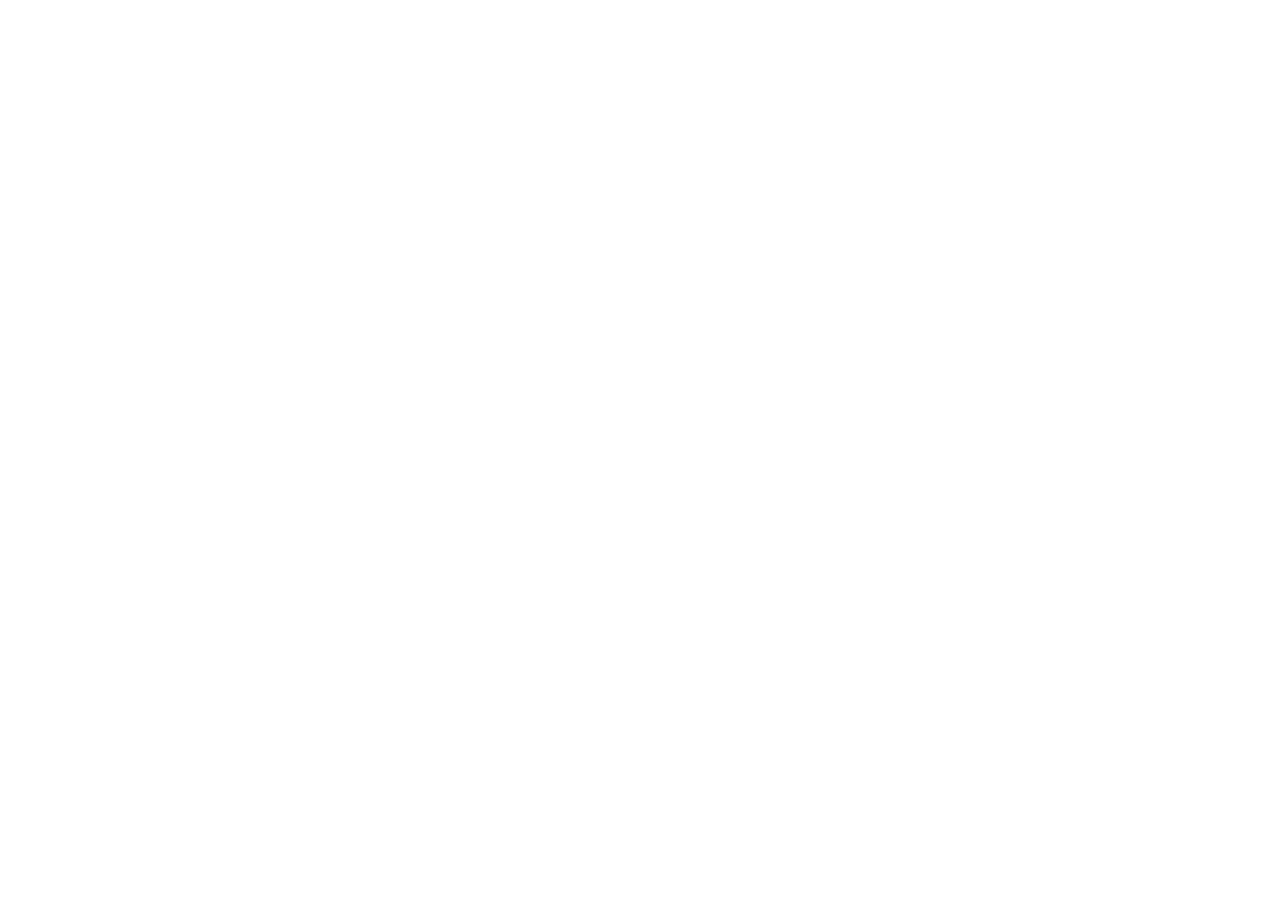
==== HTML/games.html @ 37cec216 "initial commit" ====
<!DOCTYPE html>
<html lang="en">
<head>
    <meta charset="UTF-8">
    <meta name="viewport" content="width=device-width, initial-scale=1.0">
    <title>Document</title>
</head>
<body>
    
</body>
</html>
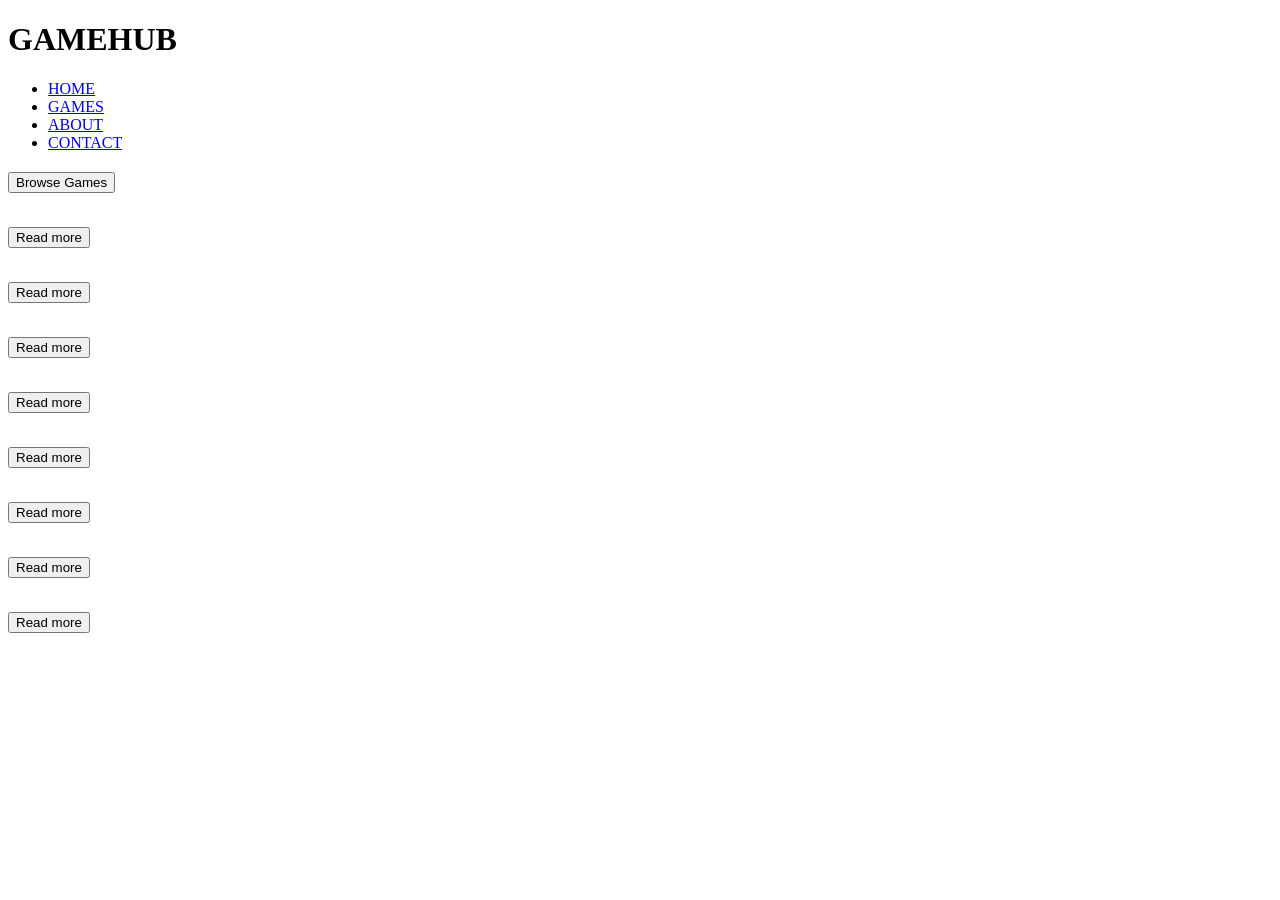
==== commit 6eedc698: "Added games images" ====
--- a/HTML/games.html
+++ b/HTML/games.html
@@ -1,11 +1,89 @@
-<!DOCTYPE html>
+<!doctype html>
 <html lang="en">
-<head>
-    <meta charset="UTF-8">
-    <meta name="viewport" content="width=device-width, initial-scale=1.0">
+  <head>
+    <meta charset="UTF-8" />
+    <meta name="viewport" content="width=device-width, initial-scale=1.0" />
+
+    <link rel="stylesheet" href="https://fonts.googleapis.com/css2?family=Poppins:wght@300;400;500;600;700&display=swap"rel="stylesheet">
     <title>Document</title>
-</head>
-<body>
-    
-</body>
-</html>+  </head>
+  <body>
+
+    <div class="flexbox-nav">
+    <h1>GAMEHUB</h1>
+
+    <ul class="navbar">
+      <li><a href="/HTML/index.html">HOME</a></li>
+      <li><a href="/HTML/games.html">GAMES</a></li>
+      <li><a href="/HTML/about.html">ABOUT</a></li>
+      <li><a href="/HTML/contact.html">CONTACT</a></li>
+    </ul>
+</div>
+    <section>
+      <h2></h2>
+
+      <p class=""></p>
+
+      <button class="browse">Browse Games</button>
+
+
+
+      <div class="card-one">
+        <img class="CP-image" src="https://images.megapixl.com/mpt/910331750620.jpg" alt="" />
+        <p class="CP"></p>
+        <p class="genre-CP"></p>
+        <button class="read-btn">Read more</button>
+      </div>
+            <div class="card-two">
+        <img class="FH-image" src="https://images.megapixl.com/mpt/168706206545.jpg" alt="" />
+        <p class="FH"></p>
+        <p class="genre-FH"></p>
+        <button class="read-btn">Read more</button>
+      </div>
+            <div class="card-three">
+        <img class="ER-image" src="https://images.megapixl.com/mpt/116449705540.jpg?h=220" alt="" />
+        <p class="ER"></p>
+        <p class="genre-ER"></p>
+        <button class="read-btn">Read more</button>
+      </div>
+            <div class="card-four">
+        <img class="CF-image" src="https://images.megapixl.com/mpt/960478221925.jpg?h=220" alt="" />
+        <p class="CF"></p>
+        <p class="genre-CF"></p>
+        <button class="read-btn">Read more</button>
+      </div>
+            <div class="card-five">
+        <img class="MC-image" src="https://images.megapixl.com/mpt/26554875055.jpg?h=220" alt="" />
+        <p class="MC"></p>
+        <p class="genre-MC"></p>
+        <button class="read-btn">Read more</button>
+      </div>
+            <div class="card-six">
+        <img class="GTA-image" src="https://images.megapixl.com/mpt/111045323940.jpg" alt="" />
+        <p class="GTA"></p>
+        <p class="genre-GTA"></p>
+        <button class="read-btn">Read more</button>
+      </div>
+
+            <div class="card-flexbox">
+
+      <div class="card-seven">
+        <img class="RDR-image" src="https://images.megapixl.com/mpt/815061786610.jpg" alt="" />
+        <p class="RDR"></p>
+        <p class="genre-RDR"></p>
+        <button class="read-btn">Read more</button>
+      </div>
+      
+
+            <div class="card-ate">
+        <img class="TW3-image" src="https://images.megapixl.com/mpt/112202801740.jpg" alt="" />
+        <p class="TW3"></p>
+        <p class="genre-TW3"></p>
+        <button class="read-btn">Read more</button>
+      </div>
+
+
+      </div>
+    </section>
+  </body>
+</html>
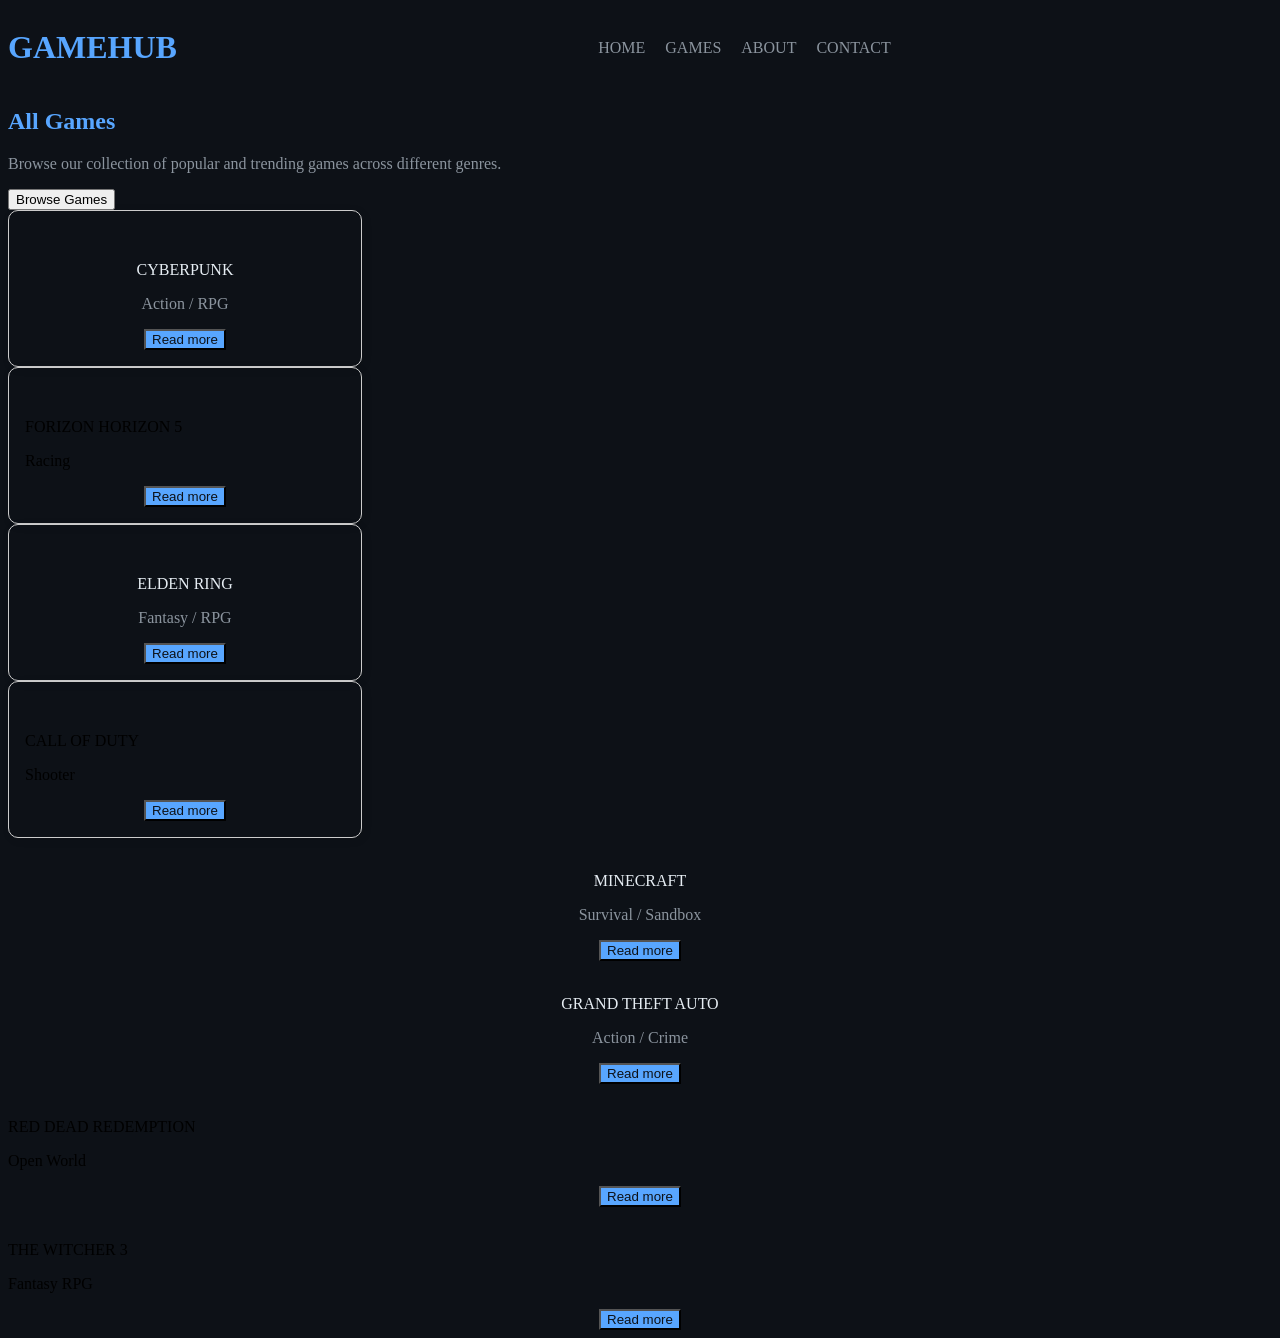
==== commit 0ffcae5b: "Added color, cards and navbar" ====
--- a/HTML/games.html
+++ b/HTML/games.html
@@ -3,86 +3,112 @@
   <head>
     <meta charset="UTF-8" />
     <meta name="viewport" content="width=device-width, initial-scale=1.0" />
-
-    <link rel="stylesheet" href="https://fonts.googleapis.com/css2?family=Poppins:wght@300;400;500;600;700&display=swap"rel="stylesheet">
+    <link rel="stylesheet" href="/CSS/games.css" />
+    <link
+      rel="stylesheet"
+      href="https://fonts.googleapis.com/css2?family=Poppins:wght@300;400;500;600;700&display=swap"
+      rel="stylesheet"
+    />
     <title>Document</title>
   </head>
   <body>
+    <div class="flexbox-nav">
+      <h1>GAMEHUB</h1>
 
-    <div class="flexbox-nav">
-    <h1>GAMEHUB</h1>
+      <ul class="navbar">
+        <li><a href="/HTML/index.html">HOME</a></li>
+        <li><a href="/HTML/games.html">GAMES</a></li>
+        <li><a href="/HTML/about.html">ABOUT</a></li>
+        <li><a href="/HTML/contact.html">CONTACT</a></li>
+      </ul>
+    </div>
+    <section>
+      <h2>All Games</h2>
 
-    <ul class="navbar">
-      <li><a href="/HTML/index.html">HOME</a></li>
-      <li><a href="/HTML/games.html">GAMES</a></li>
-      <li><a href="/HTML/about.html">ABOUT</a></li>
-      <li><a href="/HTML/contact.html">CONTACT</a></li>
-    </ul>
-</div>
-    <section>
-      <h2></h2>
-
-      <p class=""></p>
+      <p class="sub-tekst">
+        Browse our collection of popular and trending games across different
+        genres.
+      </p>
 
       <button class="browse">Browse Games</button>
 
-
-
       <div class="card-one">
-        <img class="CP-image" src="https://images.megapixl.com/mpt/910331750620.jpg" alt="" />
-        <p class="CP"></p>
-        <p class="genre-CP"></p>
+        <img
+          class="CP-image"
+          src="https://images.megapixl.com/mpt/910331750620.jpg"
+          alt=""
+        />
+        <p class="CP">CYBERPUNK</p>
+        <p class="genre-CP">Action / RPG</p>
         <button class="read-btn">Read more</button>
       </div>
-            <div class="card-two">
-        <img class="FH-image" src="https://images.megapixl.com/mpt/168706206545.jpg" alt="" />
-        <p class="FH"></p>
-        <p class="genre-FH"></p>
+      <div class="card-two">
+        <img
+          class="FH-image"
+          src="https://images.megapixl.com/mpt/168706206545.jpg"
+          alt=""
+        />
+        <p class="FH">FORIZON HORIZON 5</p>
+        <p class="genre-FH">Racing</p>
         <button class="read-btn">Read more</button>
       </div>
-            <div class="card-three">
-        <img class="ER-image" src="https://images.megapixl.com/mpt/116449705540.jpg?h=220" alt="" />
-        <p class="ER"></p>
-        <p class="genre-ER"></p>
+      <div class="card-three">
+        <img
+          class="ER-image"
+          src="https://images.megapixl.com/mpt/116449705540.jpg?h=220"
+          alt=""
+        />
+        <p class="ER">ELDEN RING</p>
+        <p class="genre-ER">Fantasy / RPG</p>
         <button class="read-btn">Read more</button>
       </div>
-            <div class="card-four">
-        <img class="CF-image" src="https://images.megapixl.com/mpt/960478221925.jpg?h=220" alt="" />
-        <p class="CF"></p>
-        <p class="genre-CF"></p>
+      <div class="card-four">
+        <img class="CF-image" src="" alt="" />
+        <p class="CF">CALL OF DUTY</p>
+        <p class="genre-CF">Shooter</p>
         <button class="read-btn">Read more</button>
       </div>
-            <div class="card-five">
-        <img class="MC-image" src="https://images.megapixl.com/mpt/26554875055.jpg?h=220" alt="" />
-        <p class="MC"></p>
-        <p class="genre-MC"></p>
+      <div class="card-five">
+        <img
+          class="MC-image"
+          src="https://images.megapixl.com/mpt/26554875055.jpg?h=220"
+          alt=""
+        />
+        <p class="MC">MINECRAFT</p>
+        <p class="genre-MC">Survival / Sandbox</p>
         <button class="read-btn">Read more</button>
       </div>
-            <div class="card-six">
-        <img class="GTA-image" src="https://images.megapixl.com/mpt/111045323940.jpg" alt="" />
-        <p class="GTA"></p>
-        <p class="genre-GTA"></p>
+      <div class="card-six">
+        <img
+          class="GTA-image"
+          src="https://images.megapixl.com/mpt/111045323940.jpg"
+          alt=""
+        />
+        <p class="GTA">GRAND THEFT AUTO</p>
+        <p class="genre-GTA">Action / Crime</p>
         <button class="read-btn">Read more</button>
       </div>
 
-            <div class="card-flexbox">
-
       <div class="card-seven">
-        <img class="RDR-image" src="https://images.megapixl.com/mpt/815061786610.jpg" alt="" />
-        <p class="RDR"></p>
-        <p class="genre-RDR"></p>
-        <button class="read-btn">Read more</button>
-      </div>
-      
-
-            <div class="card-ate">
-        <img class="TW3-image" src="https://images.megapixl.com/mpt/112202801740.jpg" alt="" />
-        <p class="TW3"></p>
-        <p class="genre-TW3"></p>
+        <img
+          class="RDR-image"
+          src="https://images.megapixl.com/mpt/815061786610.jpg"
+          alt=""
+        />
+        <p class="RDR">RED DEAD REDEMPTION</p>
+        <p class="genre-RDR">Open World</p>
         <button class="read-btn">Read more</button>
       </div>
 
-
+      <div class="card-ate">
+        <img
+          class="TW3-image"
+          src="https://images.megapixl.com/mpt/112202801740.jpg"
+          alt=""
+        />
+        <p class="TW3">THE WITCHER 3</p>
+        <p class="genre-TW3">Fantasy RPG</p>
+        <button class="read-btn">Read more</button>
       </div>
     </section>
   </body>
--- a/CSS/games.css
+++ b/CSS/games.css
@@ -0,0 +1,147 @@
+body{
+    background-color: #0D1117;
+}
+
+
+
+h1{
+color: #58A6FF;
+
+}
+
+.flexbox-nav {
+  display: flex;
+  align-items: center;
+}
+
+.navbar {
+  display: flex;
+  gap: 20px;
+  list-style: none;
+  margin: 0 auto;
+}
+
+
+a {
+  text-decoration: none;
+  color: #8b949e;
+}
+
+h2{
+
+color: #58A6FF;
+    
+}
+
+
+
+.sub-tekst{
+
+color: #8B949E;
+    
+}
+
+
+
+
+
+
+.card-flexbox {
+  padding-top: 2rem;
+  display: flex;
+}
+
+.card-one {
+  border: 1px solid #ccc;
+  padding: 16px;
+  border-radius: 10px;
+  box-shadow: 2px 2px 8px rgba(0, 0, 0, 0.1);
+  width: 20rem;
+}
+
+.CP-image {
+  width: 20rem;
+}
+
+.CP {
+  color: #e6edf3;
+  text-align: center;
+}
+
+.genre-CP {
+  color: #8b949e;
+  text-align: center;
+}
+
+.card-two {
+  border: 1px solid #ccc;
+  padding: 16px;
+  border-radius: 10px;
+  box-shadow: 2px 2px 8px rgba(0, 0, 0, 0.1);
+  width: 20rem;
+}
+
+.ER-image {
+  width: 20rem;
+}
+
+.ER {
+  color: #e6edf3;
+  text-align: center;
+}
+
+.genre-ER {
+  color: #8b949e;
+  text-align: center;
+}
+
+.card-three {
+  border: 1px solid #ccc;
+  padding: 16px;
+  border-radius: 10px;
+  box-shadow: 2px 2px 8px rgba(0, 0, 0, 0.1);
+  width: 20rem;
+}
+
+.GTA-image {
+  width: 20rem;
+}
+
+.GTA {
+  color: #e6edf3;
+  text-align: center;
+}
+
+.genre-GTA {
+  color: #8b949e;
+  text-align: center;
+}
+
+.card-four {
+  border: 1px solid #ccc;
+  padding: 16px;
+  border-radius: 10px;
+  box-shadow: 2px 2px 8px rgba(0, 0, 0, 0.1);
+  width: 20rem;
+}
+
+.MC-image {
+  width: 20rem;
+}
+
+.MC {
+  color: #e6edf3;
+  text-align: center;
+}
+
+.genre-MC {
+  color: #8b949e;
+  text-align: center;
+}
+
+.read-btn {
+  color: #0d1117;
+  background-color: #58a6ff;
+  display: block;
+  margin: 10px auto 0 auto;
+}
